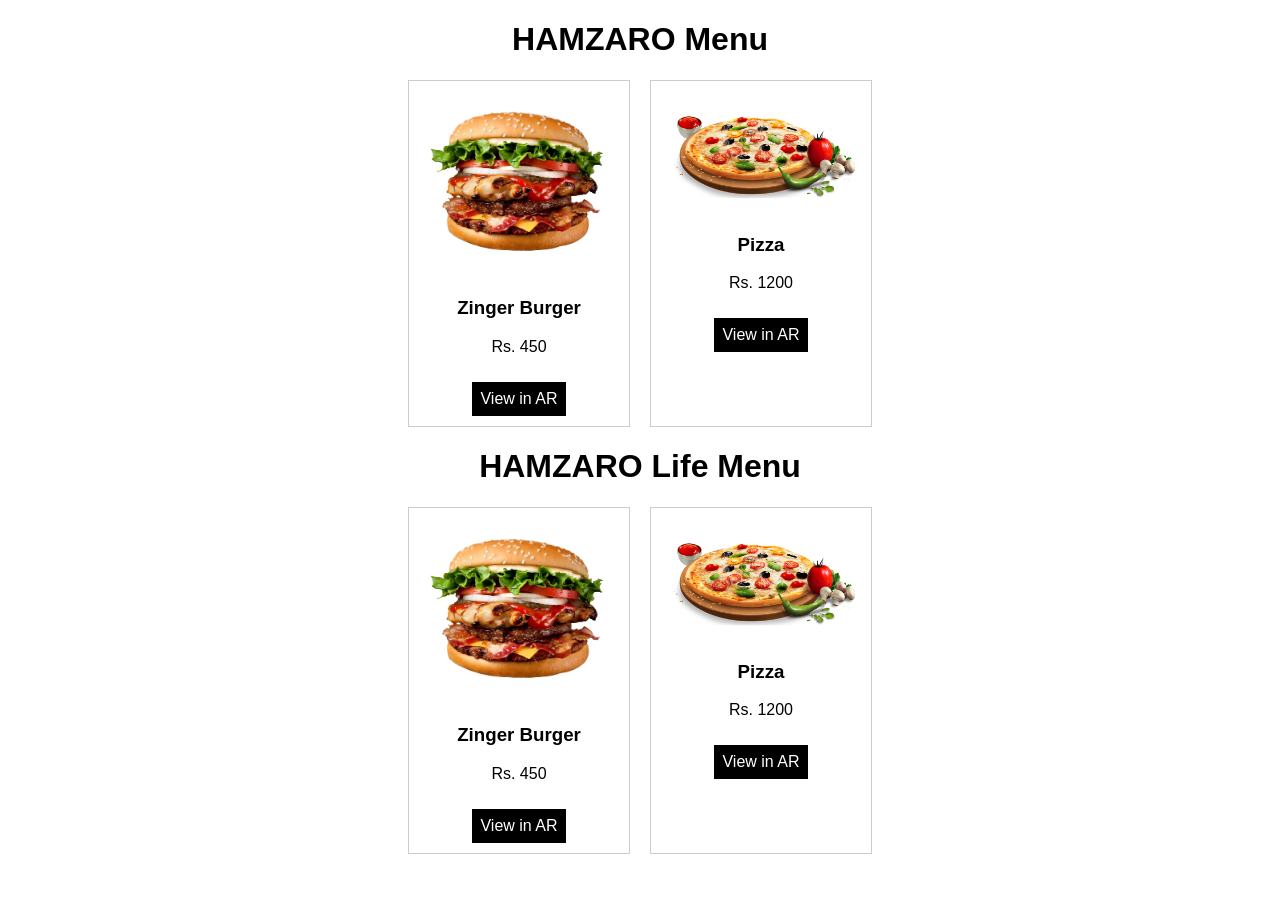
==== index.html @ 323bb3c2 "first commit" ====
<!DOCTYPE html>
<html lang="en">
<head>
    <meta charset="UTF-8">
    <meta name="viewport" content="width=device-width, initial-scale=1.0">
    <title>Document</title>
    <link rel="stylesheet" href="style.css">
</head>
<body>

    <!DOCTYPE html>
<html lang="en">
<head>
  <meta charset="UTF-8">
  <title>Restaurant Menu</title>
  <link rel="stylesheet" href="style.css">
</head>
<body>

    <h1>HAMZARO Menu</h1>

    <div class="menu">

        <div class="item">
            <img src="images/burger.png" />
            <h3>Zinger Burger</h3>
            <p>Rs. 450</p>
            <a href="ar.html?model=images/burger.glb">View in AR</a>
        </div>

        <div class="item">
            <img src="images/pizza.png" />
            <h3>Pizza</h3>
            <p>Rs. 1200</p>
            <a href="ar.html?model=images/pizza.glb">View in AR</a>

        </div>

    </div>
    <h1>HAMZARO Life Menu</h1>

    <div class="menu">

        <div class="item">
            <img src="images/burger.png" />
            <h3>Zinger Burger</h3>
            <p>Rs. 450</p>
            <a href="ar-view.html?img=images/burger.png">View in AR</a>
        </div>

        <div class="item">
            <img src="images/pizza.png" />
            <h3>Pizza</h3>
            <p>Rs. 1200</p>
            <a href="ar-view.html?img=images/pizza.png">View in AR</a>

        </div>

    </div>
    
    <script src="script.js"></script>
</body>
</html>
---- style.css ----
body {
  font-family: Arial;
  text-align: center;
}

.menu {
  display: flex;
  justify-content: center;
  gap: 20px;
}

.item {
  border: 1px solid #ccc;
  padding: 10px;
  width: 200px;
}

.item img {
  width: 100%;
}

a {
  display: inline-block;
  margin-top: 10px;
  background: black;
  color: white;
  padding: 8px;
  text-decoration: none;
}
---- style.css ----
body {
  font-family: Arial;
  text-align: center;
}

.menu {
  display: flex;
  justify-content: center;
  gap: 20px;
}

.item {
  border: 1px solid #ccc;
  padding: 10px;
  width: 200px;
}

.item img {
  width: 100%;
}

a {
  display: inline-block;
  margin-top: 10px;
  background: black;
  color: white;
  padding: 8px;
  text-decoration: none;
}
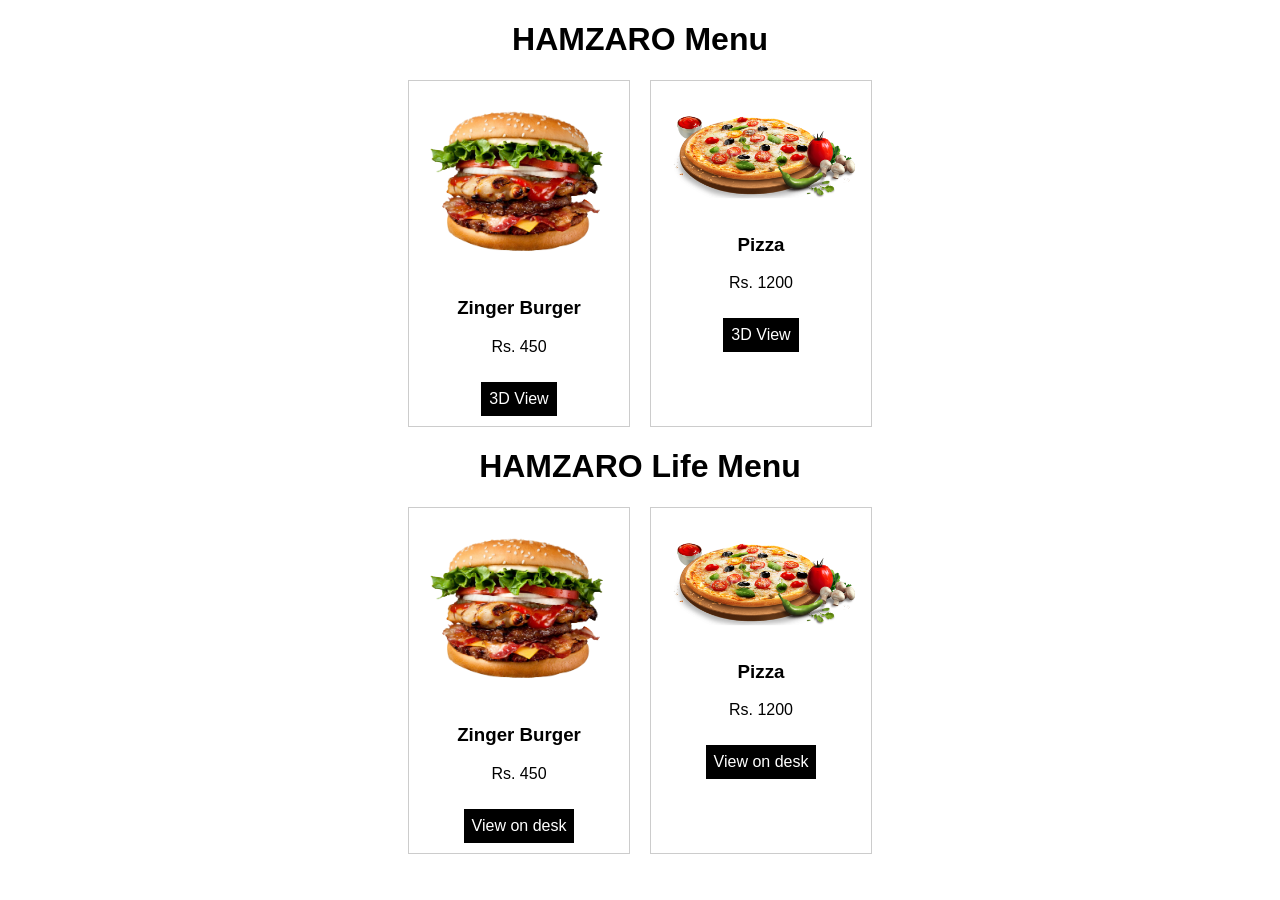
==== commit 9595282b: "first commit" ====
--- a/index.html
+++ b/index.html
@@ -25,14 +25,14 @@
             <img src="images/burger.png" />
             <h3>Zinger Burger</h3>
             <p>Rs. 450</p>
-            <a href="ar.html?model=images/burger.glb">View in AR</a>
+            <a href="ar.html?model=images/burger.glb">3D View</a>
         </div>
 
         <div class="item">
             <img src="images/pizza.png" />
             <h3>Pizza</h3>
             <p>Rs. 1200</p>
-            <a href="ar.html?model=images/pizza.glb">View in AR</a>
+            <a href="ar.html?model=images/pizza.glb">3D View</a>
 
         </div>
 
@@ -45,14 +45,14 @@
             <img src="images/burger.png" />
             <h3>Zinger Burger</h3>
             <p>Rs. 450</p>
-            <a href="ar-view.html?img=images/burger.png">View in AR</a>
+            <a href="ar-view.html?img=images/burger.png">View on desk</a>
         </div>
 
         <div class="item">
             <img src="images/pizza.png" />
             <h3>Pizza</h3>
             <p>Rs. 1200</p>
-            <a href="ar-view.html?img=images/pizza.png">View in AR</a>
+            <a href="ar-view.html?img=images/pizza.png">View on desk</a>
 
         </div>
 
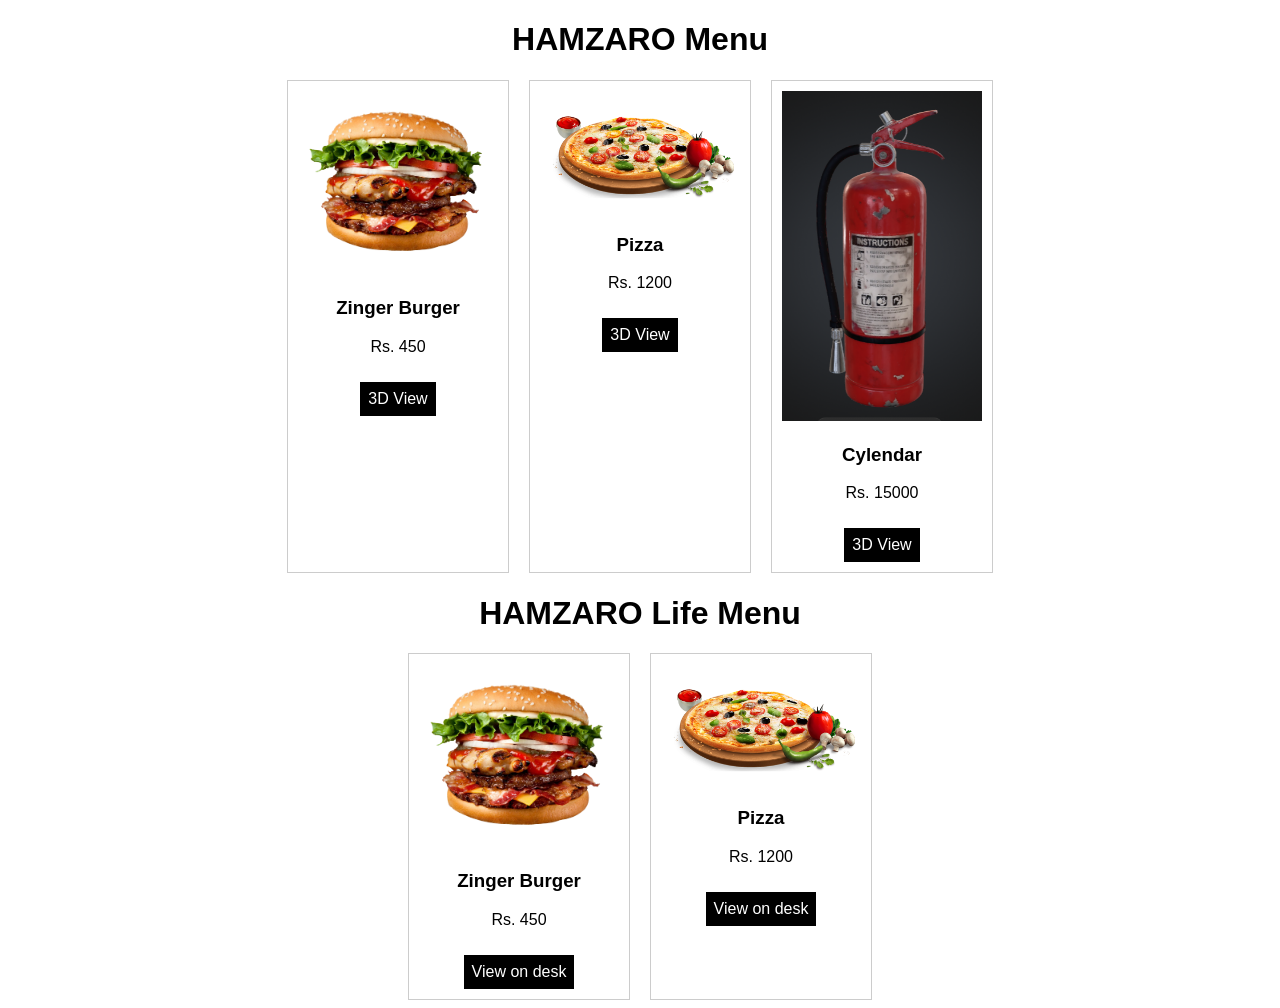
==== commit b32365be: "first commit" ====
--- a/index.html
+++ b/index.html
@@ -36,6 +36,14 @@
 
         </div>
 
+        <div class="item">
+            <img src="images/cylendar.png" />
+            <h3>Cylendar</h3>
+            <p>Rs. 15000</p>
+            <a href="ar.html?model=images/cylendar.glb">3D View</a>
+
+        </div>
+
     </div>
     <h1>HAMZARO Life Menu</h1>
 
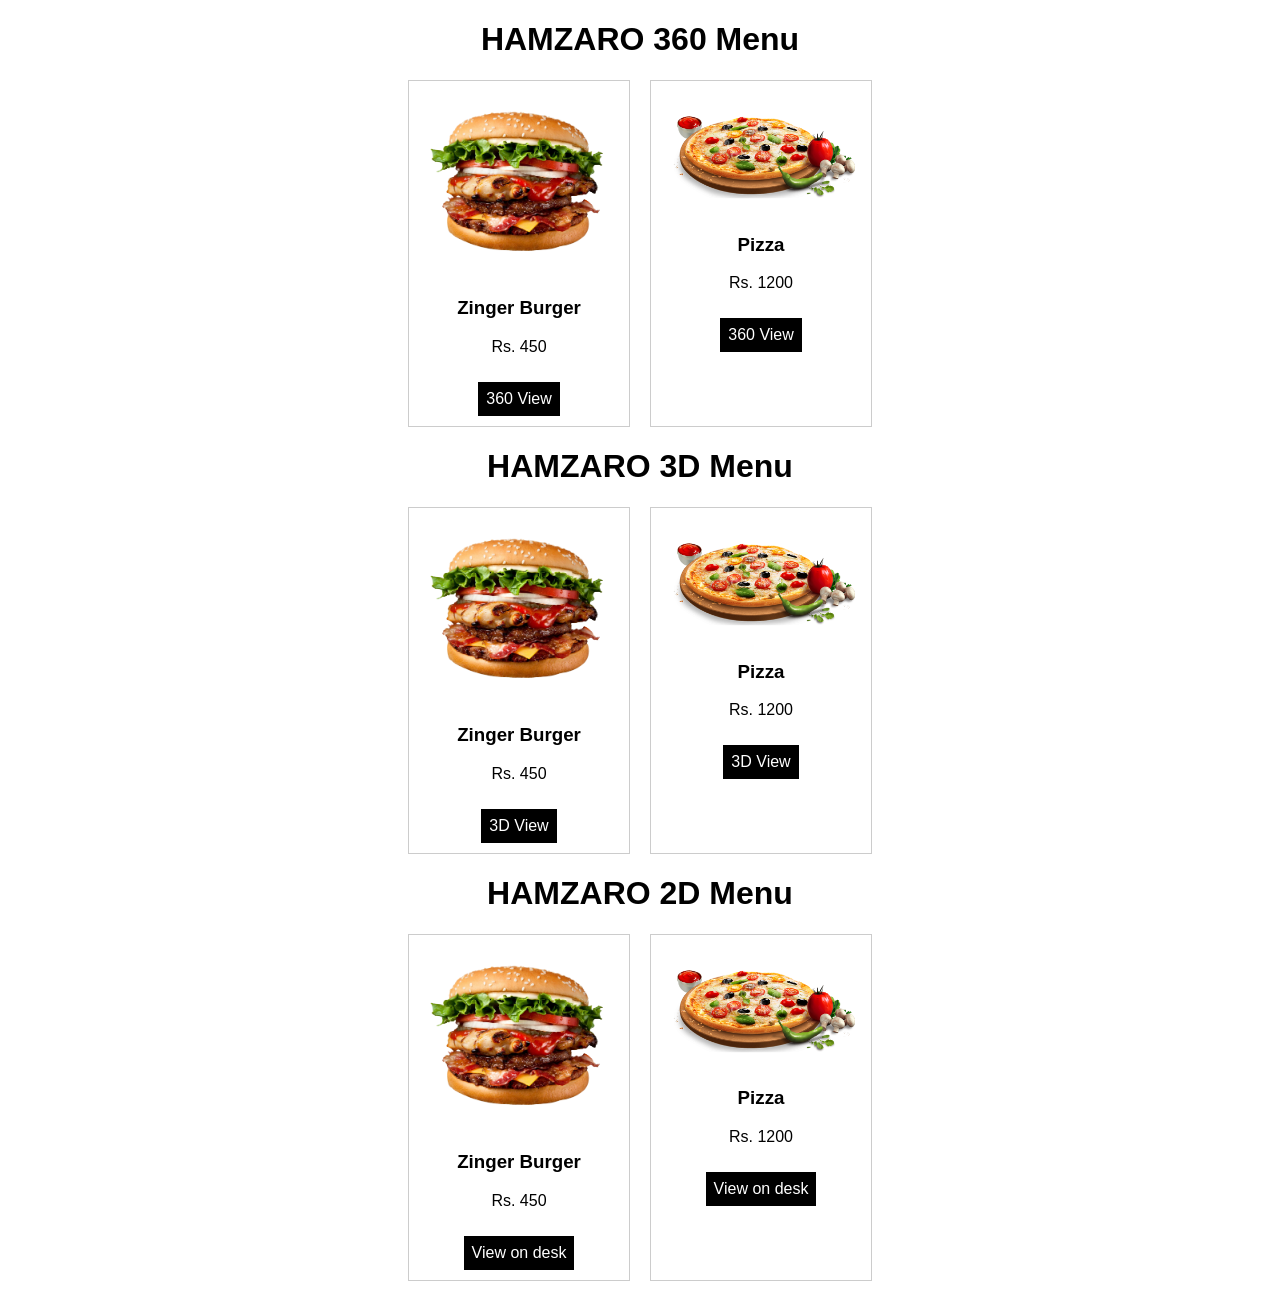
==== commit 483aa09b: "first commit" ====
--- a/index.html
+++ b/index.html
@@ -17,8 +17,27 @@
 </head>
 <body>
 
-    <h1>HAMZARO Menu</h1>
+    <h1>HAMZARO 360 Menu</h1>
+    <div class="menu">
 
+        <div class="item">
+            <img src="images/burger.png" />
+            <h3>Zinger Burger</h3>
+            <p>Rs. 450</p>
+            <a href="ar-360.html?img=images/burger/front.png">360 View</a>
+        </div>
+
+        <div class="item">
+            <img src="images/pizza.png" />
+            <h3>Pizza</h3>
+            <p>Rs. 1200</p>
+            <a href="ar-360.html?img=images/pizza/front.png">360 View</a>
+
+        </div>
+
+    </div>
+
+    <h1>HAMZARO 3D Menu</h1>
     <div class="menu">
 
         <div class="item">
@@ -36,17 +55,9 @@
 
         </div>
 
-        <div class="item">
-            <img src="images/cylendar.png" />
-            <h3>Cylendar</h3>
-            <p>Rs. 15000</p>
-            <a href="ar.html?model=images/cylendar.glb">3D View</a>
+    </div>
 
-        </div>
-
-    </div>
-    <h1>HAMZARO Life Menu</h1>
-
+    <h1>HAMZARO 2D Menu</h1>
     <div class="menu">
 
         <div class="item">
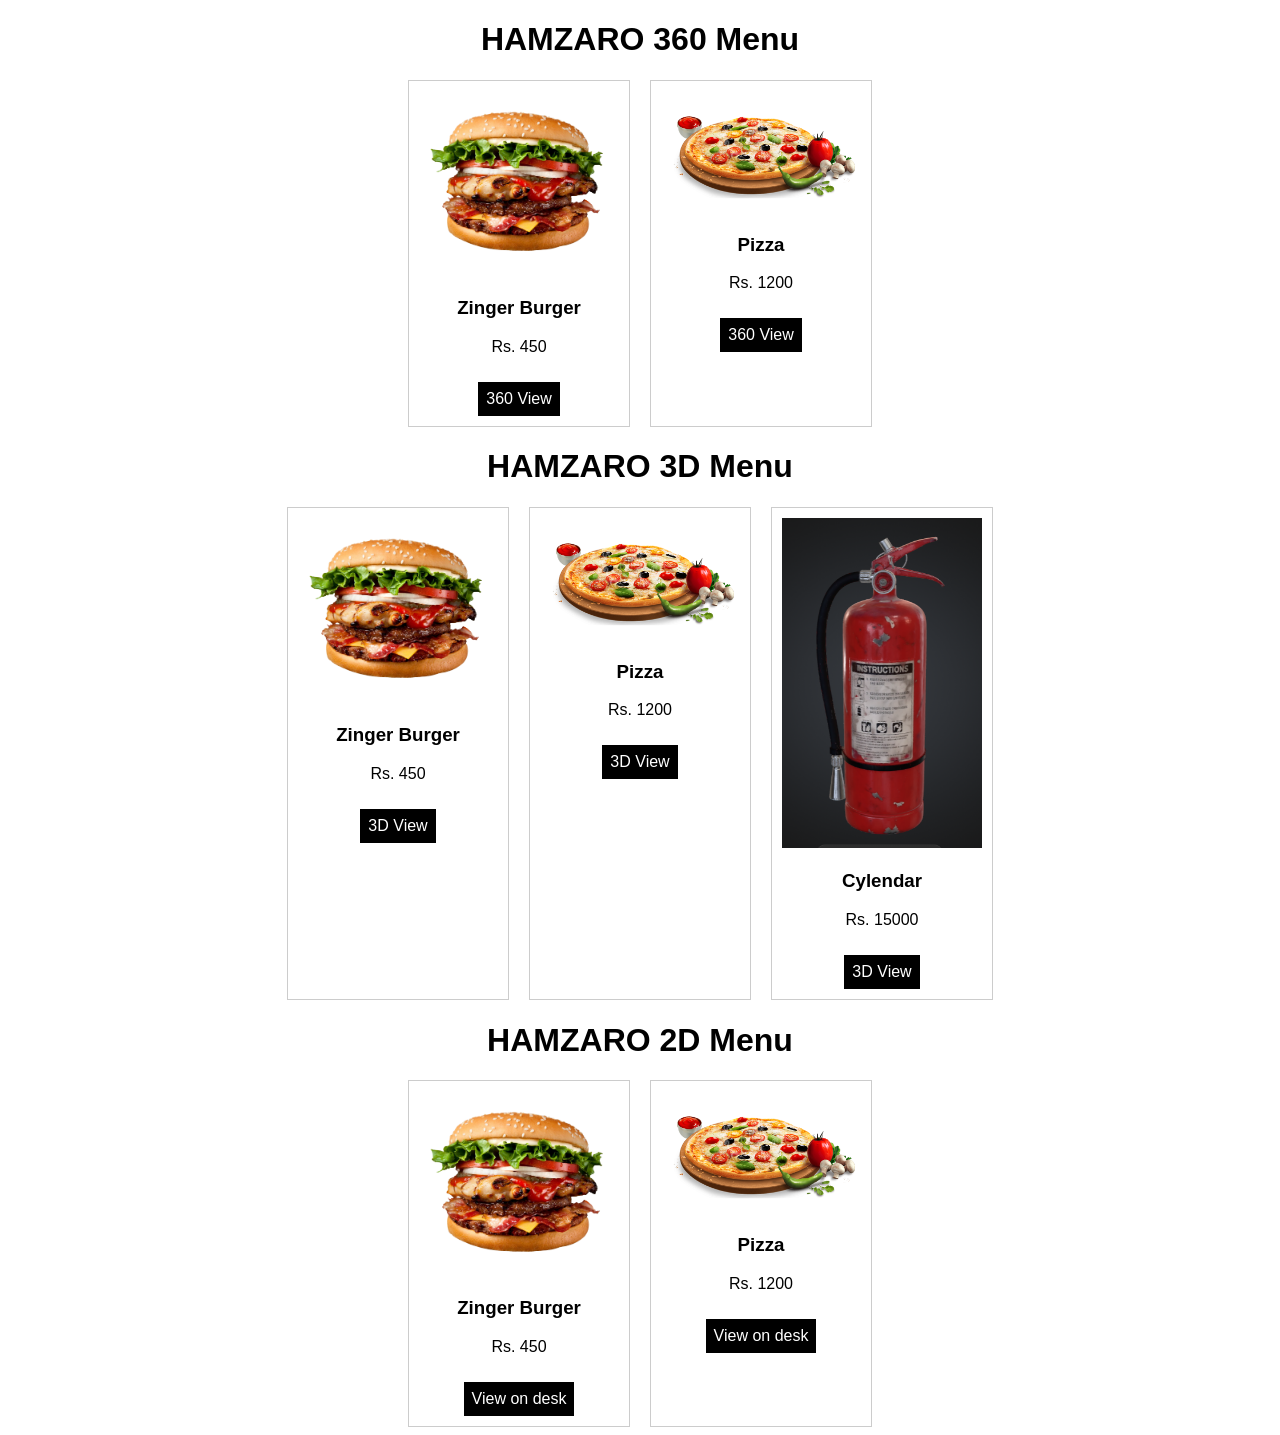
==== commit 38553071: "first commit" ====
--- a/index.html
+++ b/index.html
@@ -55,6 +55,14 @@
 
         </div>
 
+        <div class="item">
+            <img src="images/cylendar.png" />
+            <h3>Cylendar</h3>
+            <p>Rs. 15000</p>
+            <a href="ar.html?model=images/cylendar.glb">3D View</a>
+
+        </div>
+
     </div>
 
     <h1>HAMZARO 2D Menu</h1>
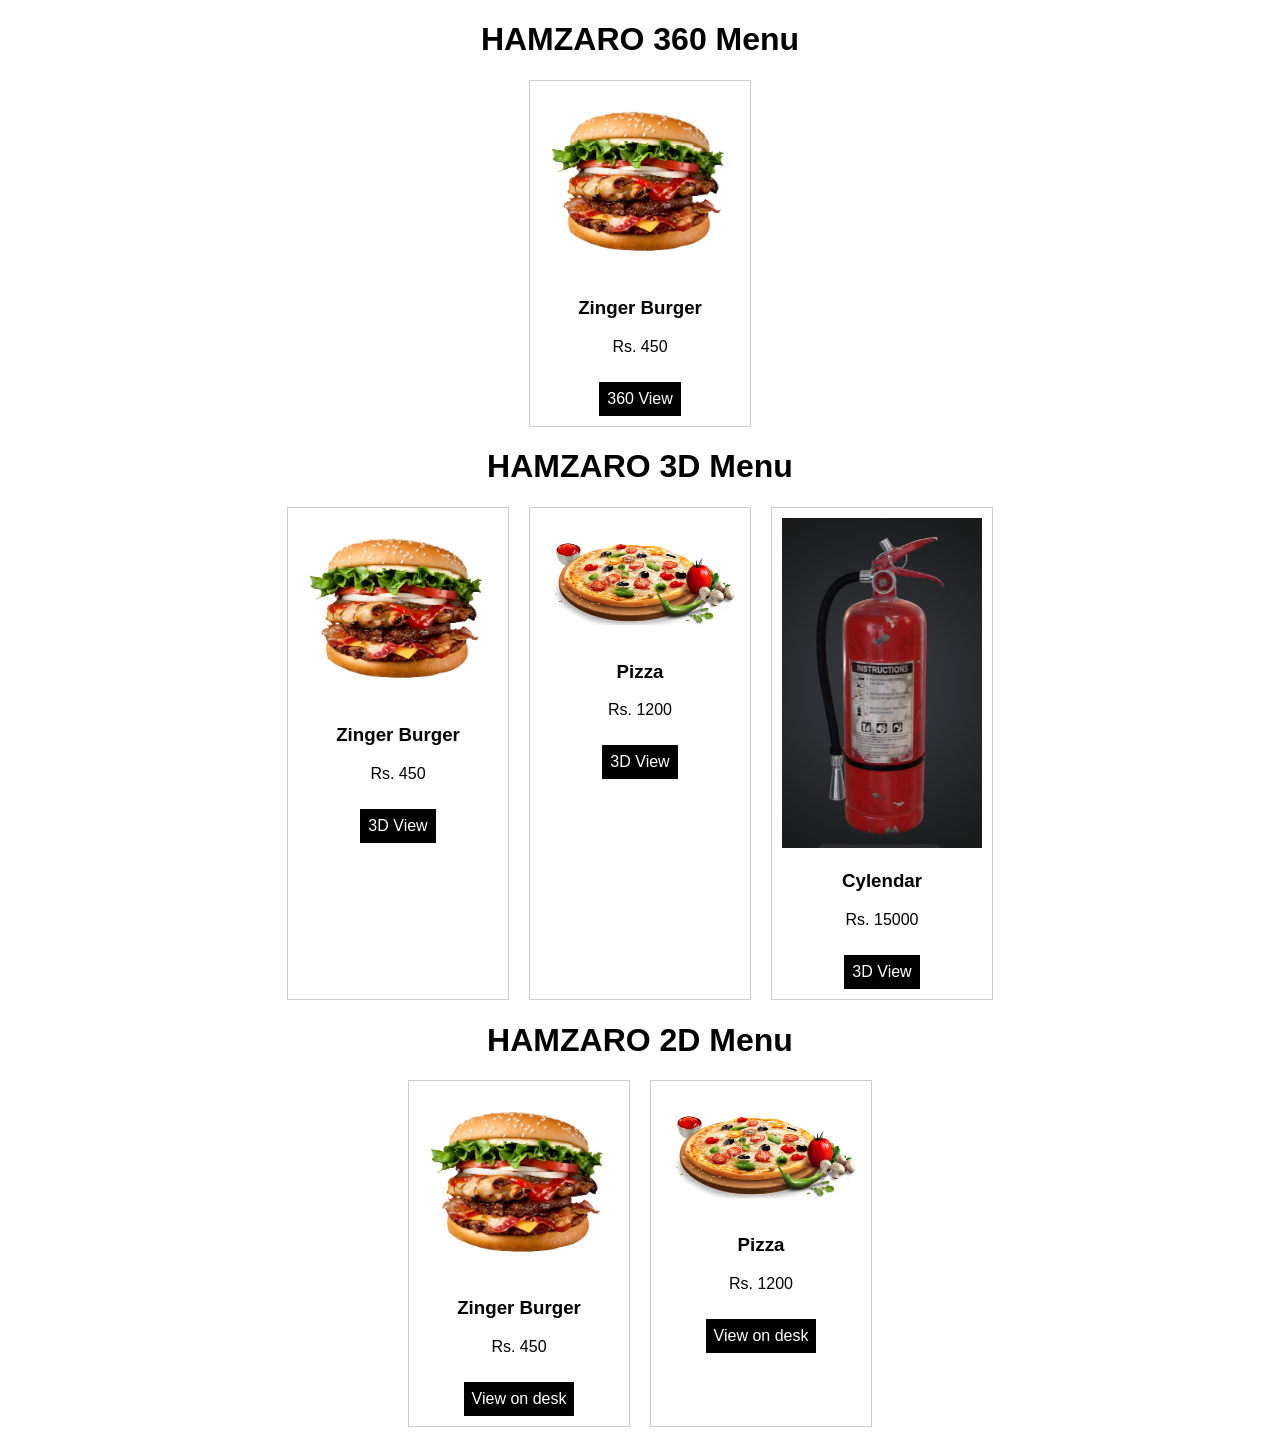
==== commit 06f95b97: "first commit" ====
--- a/index.html
+++ b/index.html
@@ -24,17 +24,8 @@
             <img src="images/burger.png" />
             <h3>Zinger Burger</h3>
             <p>Rs. 450</p>
-            <a href="ar-360.html?img=images/burger/front.png">360 View</a>
+            <a href="ar-360.html?product=burger">360 View</a>
         </div>
-
-        <div class="item">
-            <img src="images/pizza.png" />
-            <h3>Pizza</h3>
-            <p>Rs. 1200</p>
-            <a href="ar-360.html?img=images/pizza/front.png">360 View</a>
-
-        </div>
-
     </div>
 
     <h1>HAMZARO 3D Menu</h1>
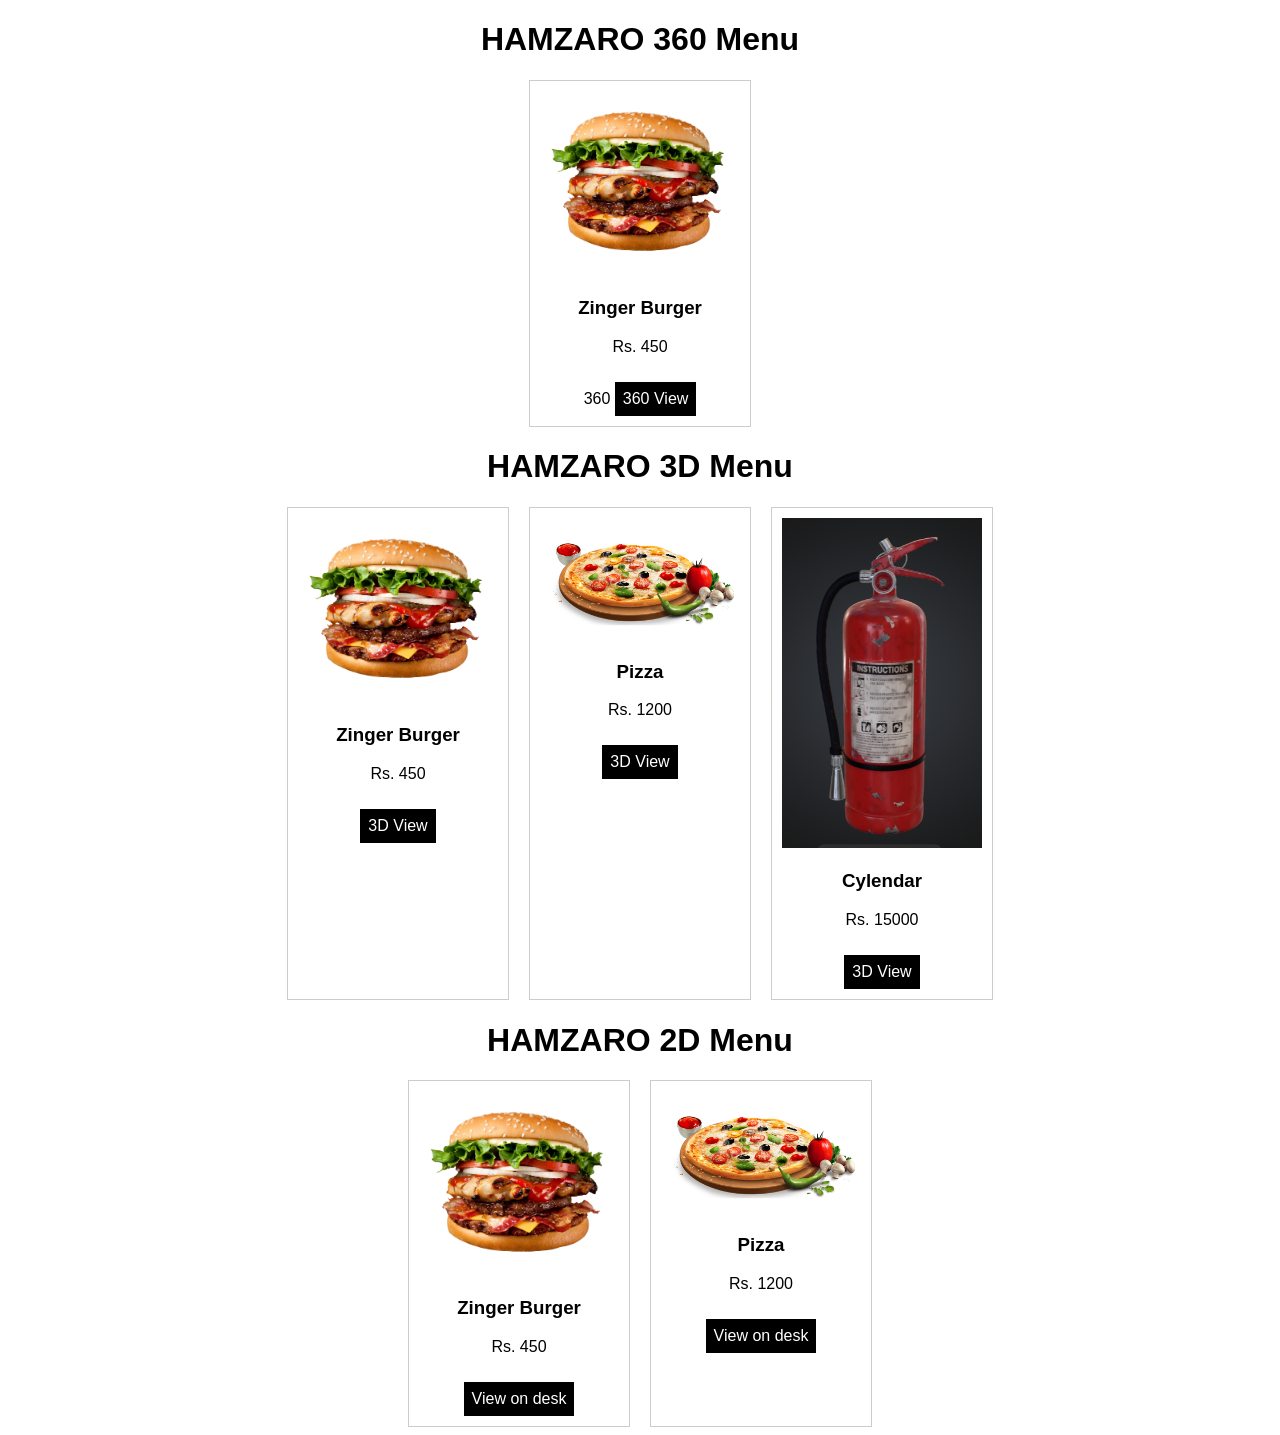
==== commit b75d4500: "first commit" ====
--- a/index.html
+++ b/index.html
@@ -23,8 +23,8 @@
         <div class="item">
             <img src="images/burger.png" />
             <h3>Zinger Burger</h3>
-            <p>Rs. 450</p>
-            <a href="ar-360.html?product=burger">360 View</a>
+            <p>Rs. 450</p>360
+            <a href="ar-.html?product=burger">360 View</a>
         </div>
     </div>
 
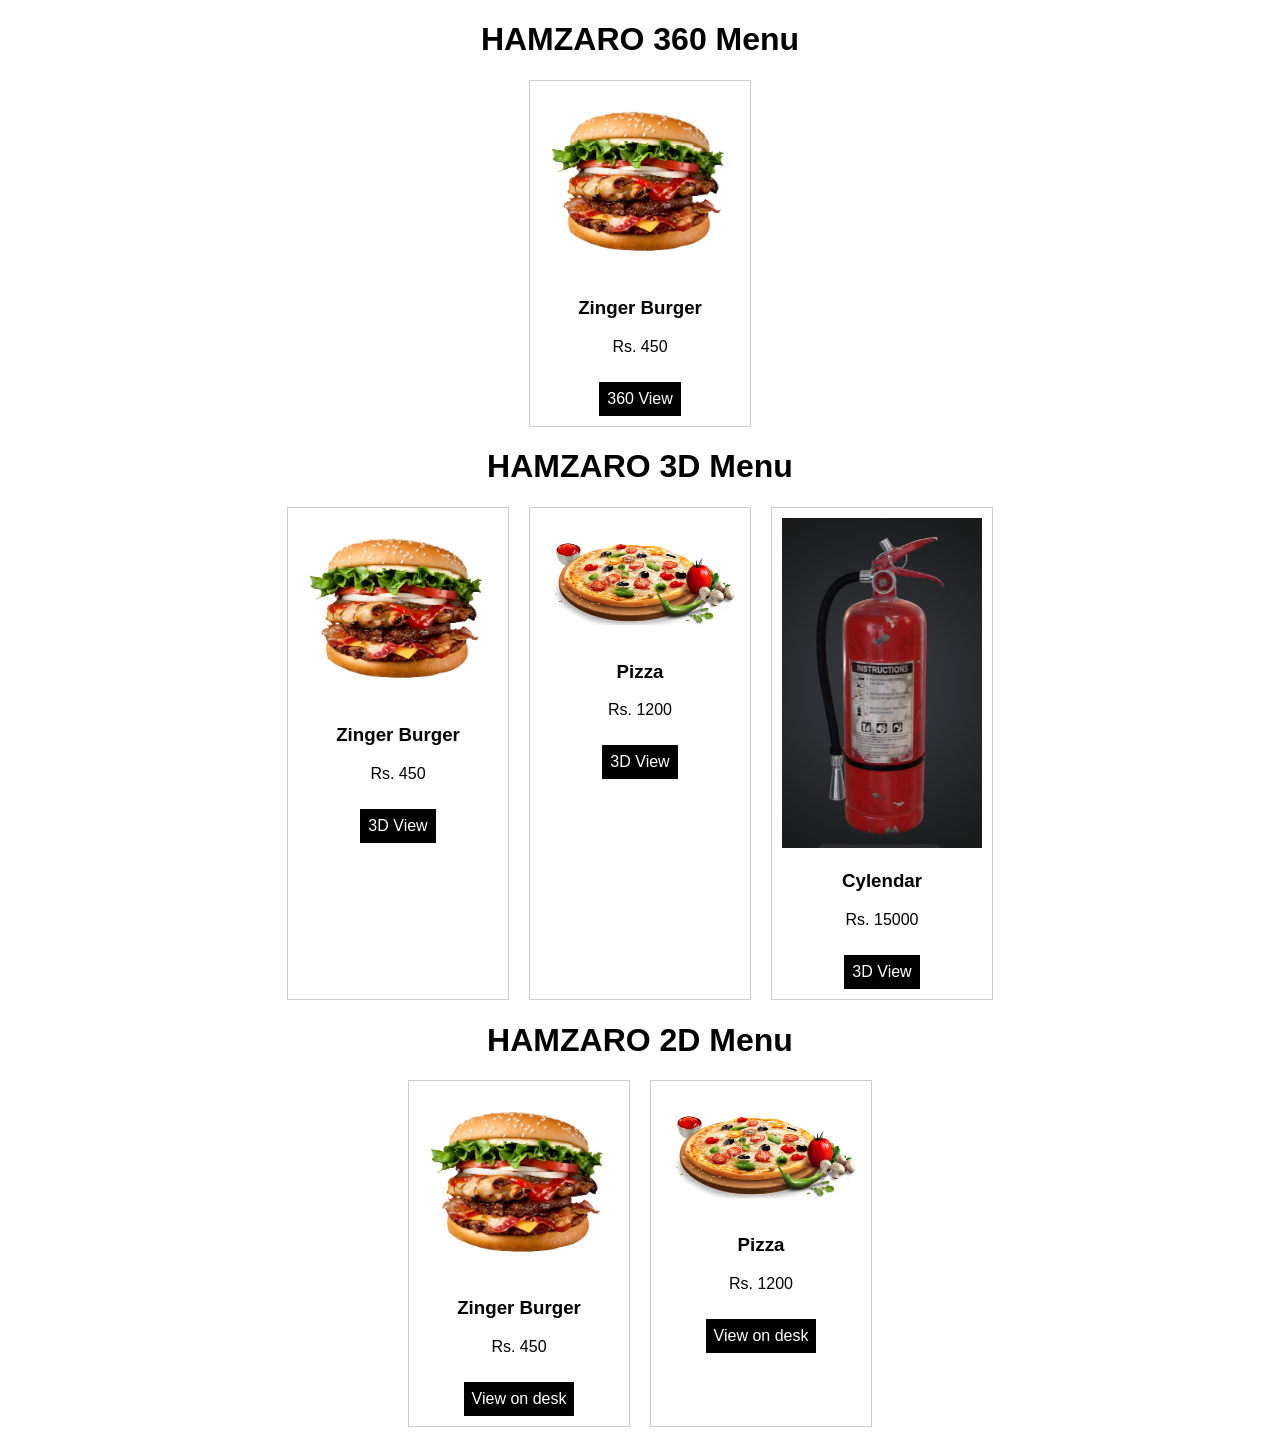
==== commit f864bf73: "first commit" ====
--- a/index.html
+++ b/index.html
@@ -23,8 +23,8 @@
         <div class="item">
             <img src="images/burger.png" />
             <h3>Zinger Burger</h3>
-            <p>Rs. 450</p>360
-            <a href="ar-.html?product=burger">360 View</a>
+            <p>Rs. 450</p>
+            <a href="ar-360.html?product=burger">360 View</a>
         </div>
     </div>
 
